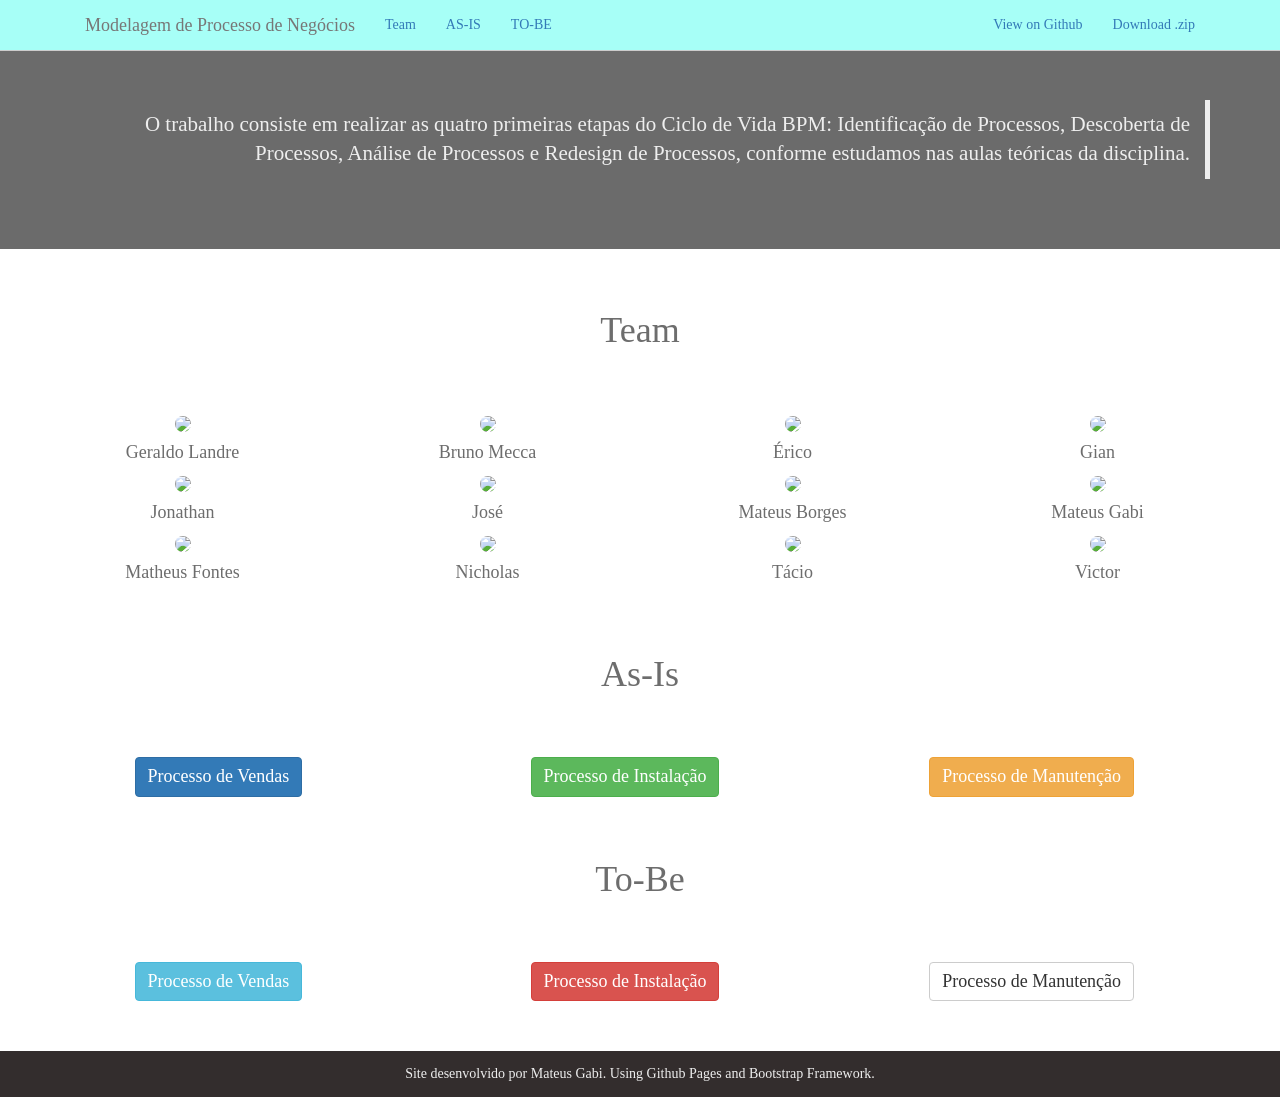
==== index.html @ 9ee2dd15 "melhorias" ====
<!DOCTYPE html>
<html lang="pt-br">

<head>

    <title></title>

    <meta charset="utf-8">
    <meta name="viewport" content="width=device-width, initial-scale=1">

    <title>Trabalho Modelagem de Processos de Negócios</title>

    <link rel="stylesheet" href="css/bootstrap.css" />
    <link rel="stylesheet" href="css/theme.css" />

    <!-- Scripts -->
    <script src="https://ajax.googleapis.com/ajax/libs/jquery/1.11.3/jquery.min.js"></script>

    <script type="text/javascript">
        $(document).ready(function(){

            $("#vendas_button").click(function(){
                $("#asis_instalacao, #asis_manutencao").hide(500);
                $("#asis_vendas").show(500);
            });
            
            $("#instalacao_button").click(function(){
                $("#asis_vendas, #asis_manutencao").hide(500);
                $("#asis_instalacao").show(500);
            });
            
            $("#manutencao_button").click(function(){
                $("#asis_instalacao, #asis_vendas").hide(500);
                $("#asis_manutencao").show(500);
            });

           

            // final da animaÃ§Ã£o
        });
    </script>



</head>


<body>

    <header>
        <div class="container">
            <div class="navbar-default">
                <!--<button class="navbar-toggle collapsed" type="button" data-toggle="collapse" data-target="#bs-navbar" aria-controls="bs-navbar"
                aria-expanded="false">
                    <span class="sr-only">Toggle navigation</span>
                    <span class="icon-bar"></span>
                    <span class="icon-bar"></span>
                    <span class="icon-bar"></span>
                </button>-->
                <a href="../Trabalho-MPN-T2/" class="navbar-brand">Modelagem de Processo de Negócios</a>
            </div>
            <nav id="bs-navbar" class="collapse navbar-collapse">
                <ul class="nav navbar-nav">
                    <li> <a href="#team">Team</a> </li>
                    <li> <a href="#as-is">AS-IS</a> </li>
                    <li> <a href="#to-be">TO-BE</a> </li>
                </ul>
                <ul class="nav navbar-nav navbar-right">
                    <li><a href="https://github.com/MateusGabi/Trabalho-MPN-T2">View on Github</a></li>
                    <li><a href="https://github.com/MateusGabi/Trabalho-MPN-T2/archive/master.zip">Download .zip</a></li>
                </ul>
            </nav>
        </div>
    </header>

    <section id="about">
        <div class="container">


            <blockquote class="blockquote-reverse">

                <p class="lead">O trabalho consiste em realizar as quatro primeiras etapas do Ciclo de Vida BPM: Identificação de Processos,
                    Descoberta de Processos, Análise de Processos e Redesign de Processos, conforme estudamos nas aulas teóricas
                    da disciplina.</p>
            </blockquote>
        </div>
    </section>

    <section id="team">
        <div class="container-fluid">
            <div class="title">
                <span class="h1">Team</span>
            </div>
        </div>

        <div class="container-fluid">
            <!-- 3 linhas de 4 pessoas-->
            <div class="col-xs-12 col-sm-12 col-md-12 col-lg-12">

                <div class="col-xs-6     col-sm-3 col-md-3 col-lg-3">
                    <div><img class="img-circle" width="140px" src="https://fbcdn-profile-a.akamaihd.net/hprofile-ak-xpt1/v/t1.0-1/p160x160/12079633_1080200388664991_8261886926444427662_n.jpg?oh=9812d4a0a5ff90c877300e2f759b4fb0&oe=57908A90&__gda__=1465700187_b03d3c81ed03769283df9d1a4af13401"
                        /></div>
                    <div>
                        <h4>Geraldo Landre</h4></div>
                </div>

                <div class="col-xs-6     col-sm-3 col-md-3 col-lg-3">
                    <div><img class="img-circle" width="140px" src="https://fbcdn-profile-a.akamaihd.net/hprofile-ak-ash2/v/t1.0-1/c1.57.478.478/s160x160/1926908_904717429556708_3246004259919497294_n.jpg?oh=d8cddc307497ee77ff0d9ba1e3fc4ab3&oe=57589C22&__gda__=1469445433_a0852fc1b36077b16990865caf887776"
                        /></div>
                    <div>
                        <h4>Bruno Mecca</h4></div>
                </div>

                <div class="col-xs-6     col-sm-3 col-md-3 col-lg-3">
                    <div><img class="img-circle" width="140px" src="https://fbcdn-profile-a.akamaihd.net/hprofile-ak-xfa1/v/t1.0-1/p160x160/1538869_749659445131461_2622896216074331118_n.jpg?oh=1d84562b1917d9622c9d867efea7519b&oe=57931134&__gda__=1469522354_02f9406e0a345e7a644b25ebecbce1a6"
                        /></div>
                    <div>
                        <h4>Érico</h4></div>
                </div>

                <div class="col-xs-6     col-sm-3 col-md-3 col-lg-3">
                    <div><img class="img-circle" width="140px" src="https://fbcdn-profile-a.akamaihd.net/hprofile-ak-xfp1/v/t1.0-1/p100x100/12894_629345200529330_6631824197973955947_n.jpg?oh=9d7a704803a913ef344d93911cda9c40&oe=5753663E&__gda__=1465208875_0c1be509cfc88988075a081bab35d55c"
                        /></div>
                    <div>
                        <h4>Gian</h4></div>
                </div>
            </div>

        </div>

        <div class="container-fluid">
            <div class="col-xs-12 col-sm-12 col-md-12 col-lg-12">

                <div class="col-xs-6     col-sm-3 col-md-3 col-lg-3">
                    <div><img class="img-circle" width="140px" src="https://fbcdn-profile-a.akamaihd.net/hprofile-ak-xpt1/v/t1.0-1/p160x160/12065565_152744541738355_5673617406515171402_n.jpg?oh=5555fa9b2f02848e3bf630fc2b54caf4&oe=57578F0B&__gda__=1464913270_f050efb958de8f3e6ea21b3920dc55a3"
                        /></div>
                    <div>
                        <h4>Jonathan</h4></div>
                </div>

                <div class="col-xs-6     col-sm-3 col-md-3 col-lg-3">
                    <div><img class="img-circle" width="140px" src="https://image.freepik.com/free-icon/male-user-shadow_318-34042.png"
                        /></div>
                    <div>
                        <h4>José</h4></div>
                </div>

                <div class="col-xs-6     col-sm-3 col-md-3 col-lg-3">
                    <div><img class="img-circle" width="140px" src="https://fbcdn-profile-a.akamaihd.net/hprofile-ak-xap1/v/t1.0-1/c0.5.100.100/p100x100/12241283_705921556175812_7690103367274274152_n.jpg?oh=bc273341f23d1f5716fa9134febc5a3a&oe=5798C738&__gda__=1465565103_37e48906897b22b2c0a275094a8bc0cd"
                        /></div>
                    <div>
                        <h4>Mateus Borges</h4></div>
                </div>

                <div class="col-xs-6     col-sm-3 col-md-3 col-lg-3">
                    <div><img class="img-circle" width="140px" src="https://fbcdn-profile-a.akamaihd.net/hprofile-ak-xpf1/v/t1.0-1/p160x160/11745626_963326463718457_5138635256237384213_n.jpg?oh=014f90905e37020178de612da3fc77d4&oe=5788BF32&__gda__=1468704468_bf19ae56c78788ab7ccd53d4a1e7ae21"
                        /></div>
                    <div>
                        <h4>Mateus Gabi</h4></div>
                </div>

            </div>
        </div>

        <div class="container-fluid">
            <div class="col-xs-12 col-sm-12 col-md-12 col-lg-12">

                <div class="col-xs-6     col-sm-3 col-md-3 col-lg-3">
                    <div><img class="img-circle" width="140px" src="https://fbcdn-profile-a.akamaihd.net/hprofile-ak-xtf1/v/t1.0-1/c0.62.160.160/p160x160/12541136_414487602070876_3487716248461611446_n.jpg?oh=1e8ecd0ecff527ad6ab33d4c9607c508&oe=574C2B21&__gda__=1465569162_10c3a0c1e692ab18a7a5ce9e290cd1f6"
                        /></div>
                    <div>
                        <h4>Matheus Fontes</h4></div>
                </div>

                <div class="col-xs-6     col-sm-3 col-md-3 col-lg-3">
                    <div><img class="img-circle" width="140px" src="https://fbcdn-profile-a.akamaihd.net/hprofile-ak-xpt1/v/t1.0-1/p100x100/11695943_919446564759252_3016458724015840053_n.jpg?oh=e211c238e63a8b17c20617bca64a50aa&oe=5756081A&__gda__=1465295975_0aadf2a28865b198ea373fe1e6d8c41b"
                        /></div>
                    <div>
                        <h4>Nicholas</h4></div>
                </div>

                <div class="col-xs-6     col-sm-3 col-md-3 col-lg-3">
                    <div><img class="img-circle" width="140px" src="https://image.freepik.com/free-icon/male-user-shadow_318-34042.png"
                        /></div>
                    <div>
                        <h4>Tácio</h4></div>
                </div>

                <div class="col-xs-6     col-sm-3 col-md-3 col-lg-3">
                    <div><img class="img-circle" width="140px" src="https://fbcdn-profile-a.akamaihd.net/hprofile-ak-xfp1/v/t1.0-1/p100x100/12507481_1023091767760761_398198479379421922_n.jpg?oh=54e8110b86ab8c91e4e483951622344a&oe=578916DA&__gda__=1469183409_4b05e699af0a251df84deffce7b3ed1e"
                        /></div>
                    <div>
                        <h4>Victor</h4></div>
                </div>

            </div>
        </div>
    </section>


    <section id="as-is">
        <div class="container-fluid">
            <div class="title">
                <span class="h1">As-Is</span>
            </div>

            <div class="row col-xs-12 col-sm-12 col-md-12 col-lg-12">

                <div class="col-xs-12 col-sm-4 col-md-4 col-lg-4">
                    <a id="vendas_button" class="btn btn-primary" href="#asis_vendas" role="button">Processo de Vendas</a>
                </div>

                <div class="col-xs-12 col-sm-4 col-md-4 col-lg-4">
                    <a id="instalacao_button" class="btn btn-success" href="#as-is_instalacao" role="button">Processo de Instalação</a>
                </div>
                <div class="col-xs-12 col-sm-4 col-md-4 col-lg-4">
                    <a id="manutencao_button" class="btn btn-warning" href="#as-is_manutencao" role="button">Processo de Manutenção</a>
                </div>

            </div>


            <div id="asis_vendas" style="display:none;" class="row">
                <img width="100%" src="img/as-is_vendas.png" />
            </div>
            
            <div id="asis_instalacao" style="display:none;" class="row">
                <img width="100%" src="img/as-is_instalacao.png" />
            </div>
            
            <div id="asis_manutencao" style="display:none;" class="row">
                <img width="100%" src="img/as-is_manutencao.png" />
            </div>
            
        </div>
    </section>



    <section id="to-be">
        <div class="container-fluid">
            <div class="title">
                <span class="h1">To-Be</span>
            </div>

            <div class="row col-xs-12 col-sm-12 col-md-12 col-lg-12">

                <div class="col-xs-4 col-sm-4 col-md-4 col-lg-4">
                    <a class="btn btn-info" href="#" role="button">Processo de Vendas</a>
                </div>

                <div class="col-xs-4 col-sm-4 col-md-4 col-lg-4">
                    <a class="btn btn-danger" href="#" role="button">Processo de Instalação</a>
                </div>
                <div class="col-xs-4 col-sm-4 col-md-4 col-lg-4">
                    <a class="btn btn-default" href="#" role="button">Processo de Manutenção</a>
                </div>

            </div>
        </div>
    </section>


    <footer>
        <div class="container-fluid">
            <div class="row">
                <span>Site desenvolvido por Mateus Gabi. Using Github Pages and Bootstrap Framework.</span>
            </div>
        </div>
    </footer>


</body>

</html>
---- css/theme.css ----
header {
    background: #A7FFF7;
    border-bottom: 1px solid #ccc;
    position: fixed;
    width: 100%;
    z-index: 2;
}
section#about {
    background: #6B6B6B;
    padding: 100px 0 50px 0;
    color: #eee;
}

section .title {
    margin-top: 5%;
    margin-bottom: 5%;
}

section a.btn {
    font-size: 18px; 
}

footer {
    background: #332D2D;
    padding: 1%;
    color: #eee;
    
    margin-top: 50px;
}
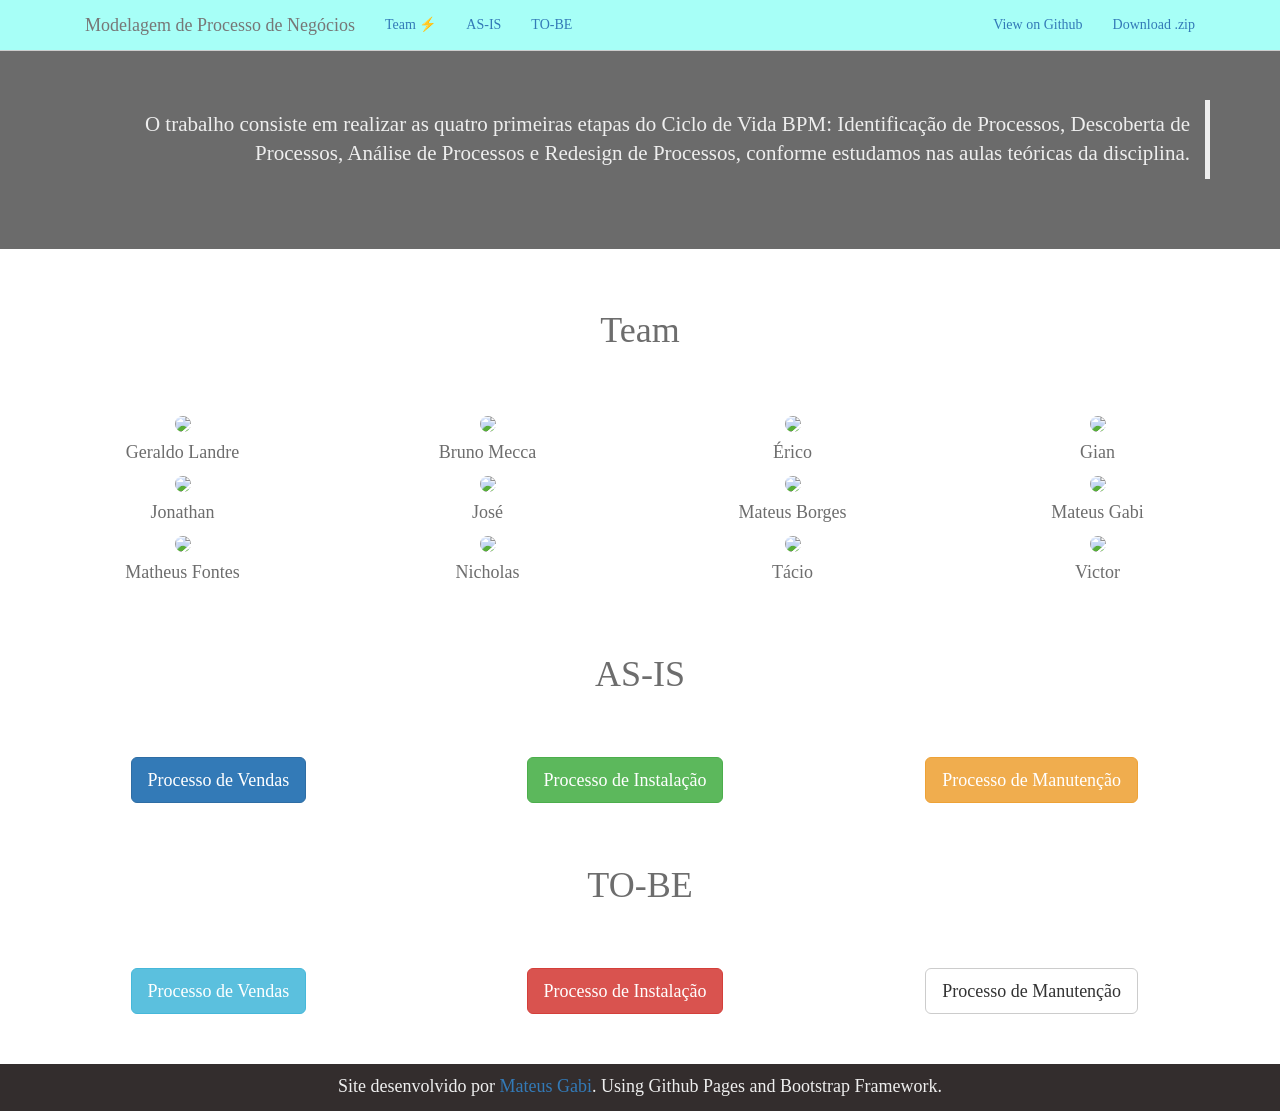
==== commit 14ebfd1d: "melhorias" ====
--- a/index.html
+++ b/index.html
@@ -3,33 +3,47 @@
 
 <head>
 
-    <title></title>
-
     <meta charset="utf-8">
     <meta name="viewport" content="width=device-width, initial-scale=1">
 
+    <meta name="author" content="Mateus Gabi">
+    <meta name="e-mail" content="mateusgabimoreira@hotmail.com">
+
     <title>Trabalho Modelagem de Processos de Negócios</title>
 
     <link rel="stylesheet" href="css/bootstrap.css" />
     <link rel="stylesheet" href="css/theme.css" />
+    <link rel="icon" type="image/x-icon" href="https://assets-cdn.github.com/favicon.ico" />
 
     <!-- Scripts -->
     <script src="https://ajax.googleapis.com/ajax/libs/jquery/1.11.3/jquery.min.js"></script>
 
     <script type="text/javascript">
+        // <![CDATA[
+            $(document).ready(function() {function filterPath(string) {return string .replace(/^\//,'') .replace(/(index|default).[a-zA-Z]{3,4}$/,'') .replace(/\/$/,''); } $('a[href*=#]').each(function() {if ( filterPath(location.pathname) == filterPath(this.pathname) && location.hostname == this.hostname && this.hash.replace(/#/,'') ) {var $targetId = $(this.hash), $targetAnchor = $('[name=' + this.hash.slice(1) +']'); var $target = $targetId.length ? $targetId : $targetAnchor.length ? $targetAnchor : false; if ($target) {var targetOffset = $target.offset().top; $(this).click(function() {$('html, body').animate({scrollTop: targetOffset}, 300); return false; }); } } }); }); // ]]>
+    </script>
+
+
+    <script type="text/javascript">
         $(document).ready(function(){
 
             $("#vendas_button").click(function(){
+                $("#vendas_button").addClass("active");
+                $("#asis_instalacao, #asis_manutencao").removeClass("active"); 
                 $("#asis_instalacao, #asis_manutencao").hide(500);
                 $("#asis_vendas").show(500);
             });
             
             $("#instalacao_button").click(function(){
+                $("#instalacao_button").addClass("active");
+                $("#asis_vendas, #asis_manutencao").removeClass("active"); 
                 $("#asis_vendas, #asis_manutencao").hide(500);
                 $("#asis_instalacao").show(500);
             });
             
             $("#manutencao_button").click(function(){
+                $("#manutencao_button").addClass("active");
+                $("#asis_instalacao, #asis_vendas").removeClass("active"); 
                 $("#asis_instalacao, #asis_vendas").hide(500);
                 $("#asis_manutencao").show(500);
             });
@@ -61,7 +75,7 @@
             </div>
             <nav id="bs-navbar" class="collapse navbar-collapse">
                 <ul class="nav navbar-nav">
-                    <li> <a href="#team">Team</a> </li>
+                    <li> <a href="#team">Team ⚡</a> </li>
                     <li> <a href="#as-is">AS-IS</a> </li>
                     <li> <a href="#to-be">TO-BE</a> </li>
                 </ul>
@@ -156,7 +170,8 @@
                     <div><img class="img-circle" width="140px" src="https://fbcdn-profile-a.akamaihd.net/hprofile-ak-xpf1/v/t1.0-1/p160x160/11745626_963326463718457_5138635256237384213_n.jpg?oh=014f90905e37020178de612da3fc77d4&oe=5788BF32&__gda__=1468704468_bf19ae56c78788ab7ccd53d4a1e7ae21"
                         /></div>
                     <div>
-                        <h4>Mateus Gabi</h4></div>
+                        <h4>Mateus Gabi</h4>
+                    </div>
                 </div>
 
             </div>
@@ -201,20 +216,20 @@
     <section id="as-is">
         <div class="container-fluid">
             <div class="title">
-                <span class="h1">As-Is</span>
+                <span class="h1">AS-IS</span>
             </div>
 
             <div class="row col-xs-12 col-sm-12 col-md-12 col-lg-12">
 
                 <div class="col-xs-12 col-sm-4 col-md-4 col-lg-4">
-                    <a id="vendas_button" class="btn btn-primary" href="#asis_vendas" role="button">Processo de Vendas</a>
+                    <a id="vendas_button" class="btn btn-primary btn-lg" href="#footer" role="button">Processo de Vendas</a>
                 </div>
 
                 <div class="col-xs-12 col-sm-4 col-md-4 col-lg-4">
-                    <a id="instalacao_button" class="btn btn-success" href="#as-is_instalacao" role="button">Processo de Instalação</a>
+                    <a id="instalacao_button" class="btn btn-success btn-lg" href="#footer" role="button">Processo de Instalação</a>
                 </div>
                 <div class="col-xs-12 col-sm-4 col-md-4 col-lg-4">
-                    <a id="manutencao_button" class="btn btn-warning" href="#as-is_manutencao" role="button">Processo de Manutenção</a>
+                    <a id="manutencao_button" class="btn btn-warning btn-lg" href="#footer" role="button">Processo de Manutenção</a>
                 </div>
 
             </div>
@@ -223,15 +238,15 @@
             <div id="asis_vendas" style="display:none;" class="row">
                 <img width="100%" src="img/as-is_vendas.png" />
             </div>
-            
+
             <div id="asis_instalacao" style="display:none;" class="row">
                 <img width="100%" src="img/as-is_instalacao.png" />
             </div>
-            
+
             <div id="asis_manutencao" style="display:none;" class="row">
                 <img width="100%" src="img/as-is_manutencao.png" />
             </div>
-            
+
         </div>
     </section>
 
@@ -240,31 +255,31 @@
     <section id="to-be">
         <div class="container-fluid">
             <div class="title">
-                <span class="h1">To-Be</span>
+                <span class="h1">TO-BE</span>
             </div>
 
             <div class="row col-xs-12 col-sm-12 col-md-12 col-lg-12">
 
                 <div class="col-xs-4 col-sm-4 col-md-4 col-lg-4">
-                    <a class="btn btn-info" href="#" role="button">Processo de Vendas</a>
+                    <a class="btn btn-info btn-lg" href="#" role="button">Processo de Vendas</a>
                 </div>
 
                 <div class="col-xs-4 col-sm-4 col-md-4 col-lg-4">
-                    <a class="btn btn-danger" href="#" role="button">Processo de Instalação</a>
+                    <a class="btn btn-danger btn-lg" href="#" role="button">Processo de Instalação</a>
                 </div>
                 <div class="col-xs-4 col-sm-4 col-md-4 col-lg-4">
-                    <a class="btn btn-default" href="#" role="button">Processo de Manutenção</a>
-                </div>
-
-            </div>
-        </div>
-    </section>
-
-
-    <footer>
+                    <a class="btn btn-default btn-lg" href="#" role="button">Processo de Manutenção</a>
+                </div>
+
+            </div>
+        </div>
+    </section>
+
+
+    <footer id="footer">
         <div class="container-fluid">
             <div class="row">
-                <span>Site desenvolvido por Mateus Gabi. Using Github Pages and Bootstrap Framework.</span>
+                <span class="h4">Site desenvolvido por <a href="http://mateusgabi.tk" target="_blank">Mateus Gabi</a>. Using Github Pages and Bootstrap Framework.</span>
             </div>
         </div>
     </footer>
--- a/css/theme.css
+++ b/css/theme.css
@@ -16,10 +16,6 @@
     margin-bottom: 5%;
 }
 
-section a.btn {
-    font-size: 18px; 
-}
-
 footer {
     background: #332D2D;
     padding: 1%;
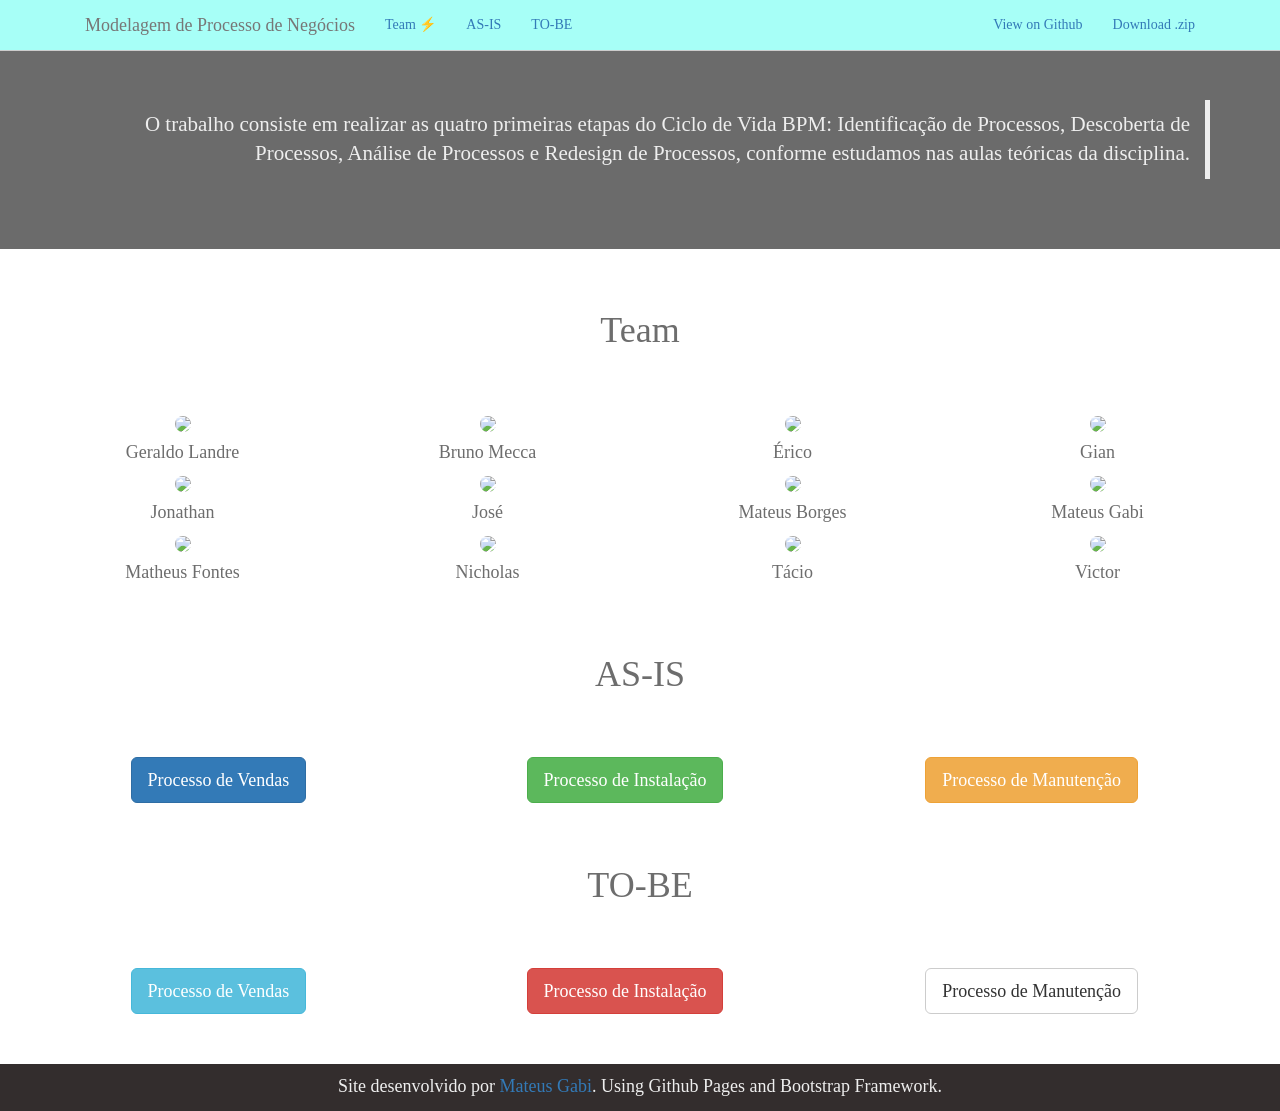
==== commit 3d2f7e83: "Pacotes Bizagi Inserido" ====
--- a/index.html
+++ b/index.html
@@ -112,7 +112,7 @@
             <div class="col-xs-12 col-sm-12 col-md-12 col-lg-12">
 
                 <div class="col-xs-6     col-sm-3 col-md-3 col-lg-3">
-                    <div><img class="img-circle" width="140px" src="https://fbcdn-profile-a.akamaihd.net/hprofile-ak-xpt1/v/t1.0-1/p160x160/12079633_1080200388664991_8261886926444427662_n.jpg?oh=9812d4a0a5ff90c877300e2f759b4fb0&oe=57908A90&__gda__=1465700187_b03d3c81ed03769283df9d1a4af13401"
+                    <div><img class="img-circle" width="140px" src="https://avatars3.githubusercontent.com/u/9202198?v=3&s=192"
                         /></div>
                     <div>
                         <h4>Geraldo Landre</h4></div>
@@ -222,29 +222,32 @@
             <div class="row col-xs-12 col-sm-12 col-md-12 col-lg-12">
 
                 <div class="col-xs-12 col-sm-4 col-md-4 col-lg-4">
-                    <a id="vendas_button" class="btn btn-primary btn-lg" href="#footer" role="button">Processo de Vendas</a>
+                    <a id="vendas_button" class="btn btn-primary btn-lg" href="#as-is" role="button">Processo de Vendas</a>
                 </div>
 
                 <div class="col-xs-12 col-sm-4 col-md-4 col-lg-4">
-                    <a id="instalacao_button" class="btn btn-success btn-lg" href="#footer" role="button">Processo de Instalação</a>
+                    <a id="instalacao_button" class="btn btn-success btn-lg" href="#as-is" role="button">Processo de Instalação</a>
                 </div>
                 <div class="col-xs-12 col-sm-4 col-md-4 col-lg-4">
-                    <a id="manutencao_button" class="btn btn-warning btn-lg" href="#footer" role="button">Processo de Manutenção</a>
+                    <a id="manutencao_button" class="btn btn-warning btn-lg" href="#as-is" role="button">Processo de Manutenção</a>
                 </div>
 
             </div>
 
 
             <div id="asis_vendas" style="display:none;" class="row">
-                <img width="100%" src="img/as-is_vendas.png" />
+                <!--<img width="100%" src="img/as-is_vendas.png" />-->
+                <iframe src="as-is/vendas/" border="0" width="100%" height="700px"></iframe>
             </div>
 
             <div id="asis_instalacao" style="display:none;" class="row">
-                <img width="100%" src="img/as-is_instalacao.png" />
+                <!--<img width="100%" src="img/as-is_instalacao.png" />-->
+                <iframe src="as-is/instalacao/" border="0" width="100%" height="700px"></iframe>
             </div>
 
             <div id="asis_manutencao" style="display:none;" class="row">
-                <img width="100%" src="img/as-is_manutencao.png" />
+                <!--<img width="100%" src="img/as-is_manutencao.png" />-->
+                <iframe src="as-is/manutencao/" border="0" width="100%" height="700px"></iframe>
             </div>
 
         </div>
--- a/css/theme.css
+++ b/css/theme.css
@@ -16,6 +16,20 @@
     margin-bottom: 5%;
 }
 
+section#team img:hover {
+    zoom: 1.1;
+    border: 3px solid;
+    cursor: pointer;
+    -webkit-transition: ease 2s 3s 3s;
+    -moz-transition: ease 2s 3s 3s;
+    transition: ease 2s 3s 3s;
+    opacity: 1;
+}
+
+section#team img {
+    opacity: 0.9;
+}
+
 footer {
     background: #332D2D;
     padding: 1%;
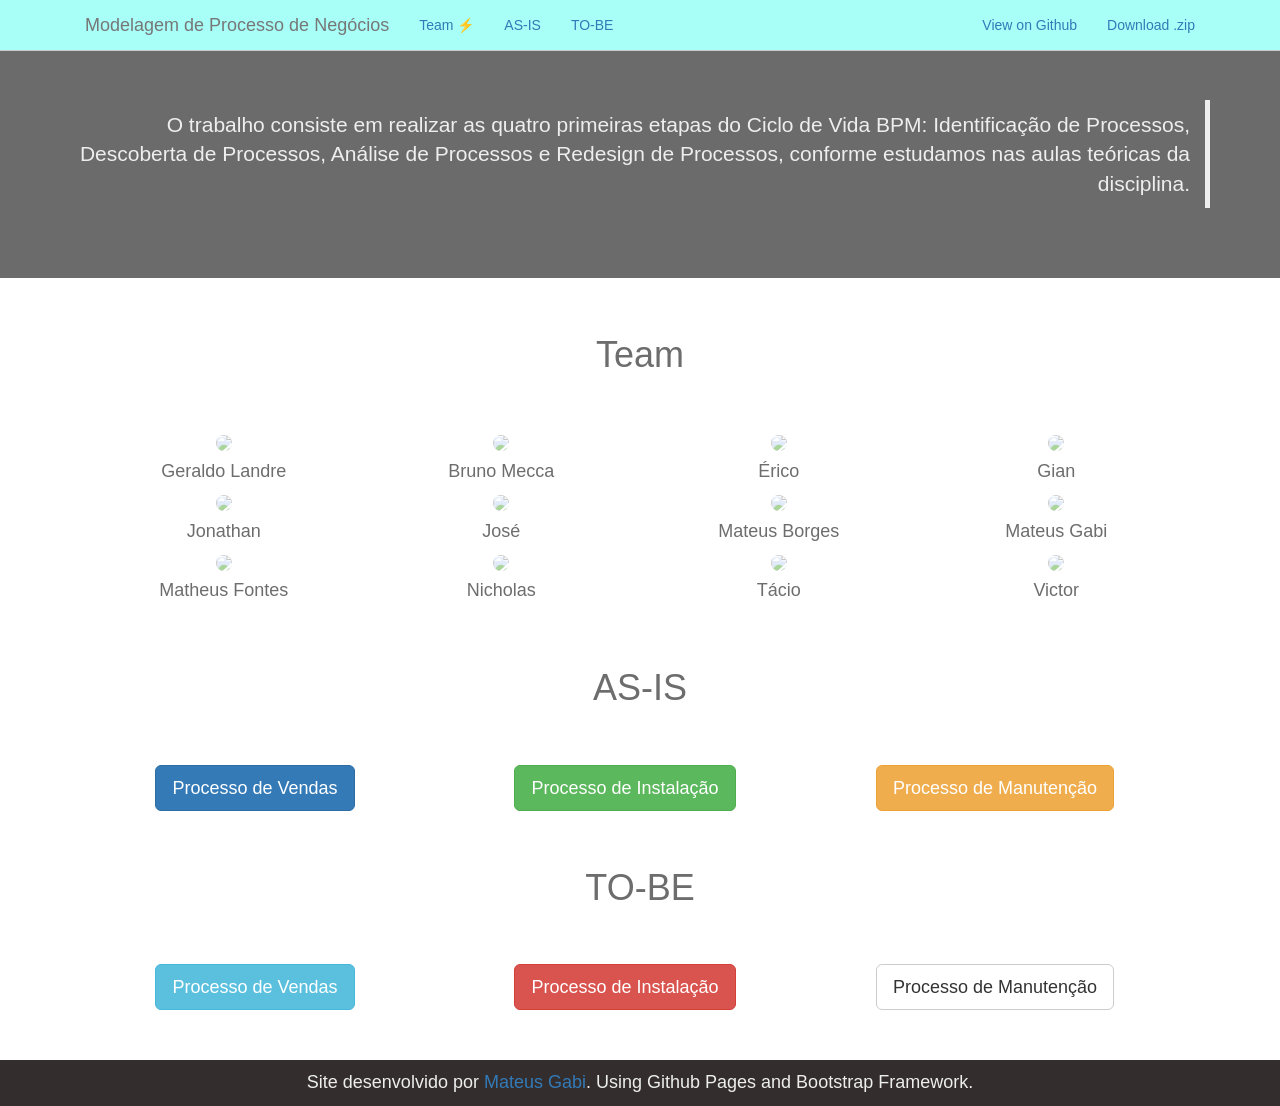
==== commit be653dc1: "Melhorias em metatags e nas imagens do team" ====
--- a/index.html
+++ b/index.html
@@ -1,18 +1,32 @@
 <!DOCTYPE html>
-<html lang="pt-br">
+<html lang="pt-br" prefix="og: http://ogp.me/ns#">
+
+<!-- The Open Graph Protocol: http://ogp.me/ -->
 
 <head>
 
     <meta charset="utf-8">
     <meta name="viewport" content="width=device-width, initial-scale=1">
-
+    <meta http-equiv="X-UA-Compatible" content="IE=edge">    
+    
+    <title>Trabalho Modelagem de Processos de Negócios - Grupo 3</title>
+
+    <!-- metatags: http://www.w3schools.com/tags/tag_meta.asp -->
     <meta name="author" content="Mateus Gabi">
     <meta name="e-mail" content="mateusgabimoreira@hotmail.com">
-
-    <title>Trabalho Modelagem de Processos de Negócios</title>
+    <meta name="description" content="O trabalho consiste em realizar as quatro primeiras etapas do Ciclo de Vida BPM: Identificação de Processos, Descoberta de Processos, Análise de Processos e Redesign de Processos, conforme estudamos nas aulas teóricas da disciplina.">
+    <meta name="keywords" content="Engenharia de Software, UFMS, Universidade Federal do Mato Grosso do Sul, Modelagem de Processo de Negócios, BPMN, Grupo 3">
+
+    <!-- Open Graph Protocol -->
+    <meta property="og:site_name" content="Trabalho Modelagem de Processos de Negócios" />
+    <meta property="og:title" content="Trabalho Modelagem de Processos de Negócios - Grupo 3" />
+    <meta property="og:url" content="http://mateusgabi.github.io/Trabalho-MPN-T2/" />
+    <meta property="og:description" content="O trabalho consiste em realizar as quatro primeiras etapas do Ciclo de Vida BPM: Identificação de Processos, Descoberta de Processos, Análise de Processos e Redesign de Processos, conforme estudamos nas aulas teóricas da disciplina."
+    />
 
     <link rel="stylesheet" href="css/bootstrap.css" />
     <link rel="stylesheet" href="css/theme.css" />
+    <link href='https://fonts.googleapis.com/css?family=Slabo+27px' rel='stylesheet' type='text/css'>
     <link rel="icon" type="image/x-icon" href="https://assets-cdn.github.com/favicon.ico" />
 
     <!-- Scripts -->
@@ -101,13 +115,13 @@
     </section>
 
     <section id="team">
-        <div class="container-fluid">
+        <div class="container">
             <div class="title">
                 <span class="h1">Team</span>
             </div>
         </div>
 
-        <div class="container-fluid">
+        <div class="container">
             <!-- 3 linhas de 4 pessoas-->
             <div class="col-xs-12 col-sm-12 col-md-12 col-lg-12">
 
@@ -142,7 +156,7 @@
 
         </div>
 
-        <div class="container-fluid">
+        <div class="container">
             <div class="col-xs-12 col-sm-12 col-md-12 col-lg-12">
 
                 <div class="col-xs-6     col-sm-3 col-md-3 col-lg-3">
@@ -167,7 +181,7 @@
                 </div>
 
                 <div class="col-xs-6     col-sm-3 col-md-3 col-lg-3">
-                    <div><img class="img-circle" width="140px" src="https://fbcdn-profile-a.akamaihd.net/hprofile-ak-xpf1/v/t1.0-1/p160x160/11745626_963326463718457_5138635256237384213_n.jpg?oh=014f90905e37020178de612da3fc77d4&oe=5788BF32&__gda__=1468704468_bf19ae56c78788ab7ccd53d4a1e7ae21"
+                    <div><img class="img-circle" width="140px" src="https://avatars2.githubusercontent.com/u/14940643?v=3&s=460"
                         /></div>
                     <div>
                         <h4>Mateus Gabi</h4>
@@ -177,7 +191,7 @@
             </div>
         </div>
 
-        <div class="container-fluid">
+        <div class="container">
             <div class="col-xs-12 col-sm-12 col-md-12 col-lg-12">
 
                 <div class="col-xs-6     col-sm-3 col-md-3 col-lg-3">
@@ -214,7 +228,7 @@
 
 
     <section id="as-is">
-        <div class="container-fluid">
+        <div class="container">
             <div class="title">
                 <span class="h1">AS-IS</span>
             </div>
@@ -256,7 +270,7 @@
 
 
     <section id="to-be">
-        <div class="container-fluid">
+        <div class="container">
             <div class="title">
                 <span class="h1">TO-BE</span>
             </div>
@@ -280,7 +294,7 @@
 
 
     <footer id="footer">
-        <div class="container-fluid">
+        <div class="container">
             <div class="row">
                 <span class="h4">Site desenvolvido por <a href="http://mateusgabi.tk" target="_blank">Mateus Gabi</a>. Using Github Pages and Bootstrap Framework.</span>
             </div>
--- a/css/theme.css
+++ b/css/theme.css
@@ -17,8 +17,8 @@
 }
 
 section#team img:hover {
-    zoom: 1.1;
-    border: 3px solid;
+    /*zoom: 1.1;*/
+    border: 2px solid;
     cursor: pointer;
     -webkit-transition: ease 2s 3s 3s;
     -moz-transition: ease 2s 3s 3s;
@@ -27,7 +27,7 @@
 }
 
 section#team img {
-    opacity: 0.9;
+    opacity: 0.5;
 }
 
 footer {
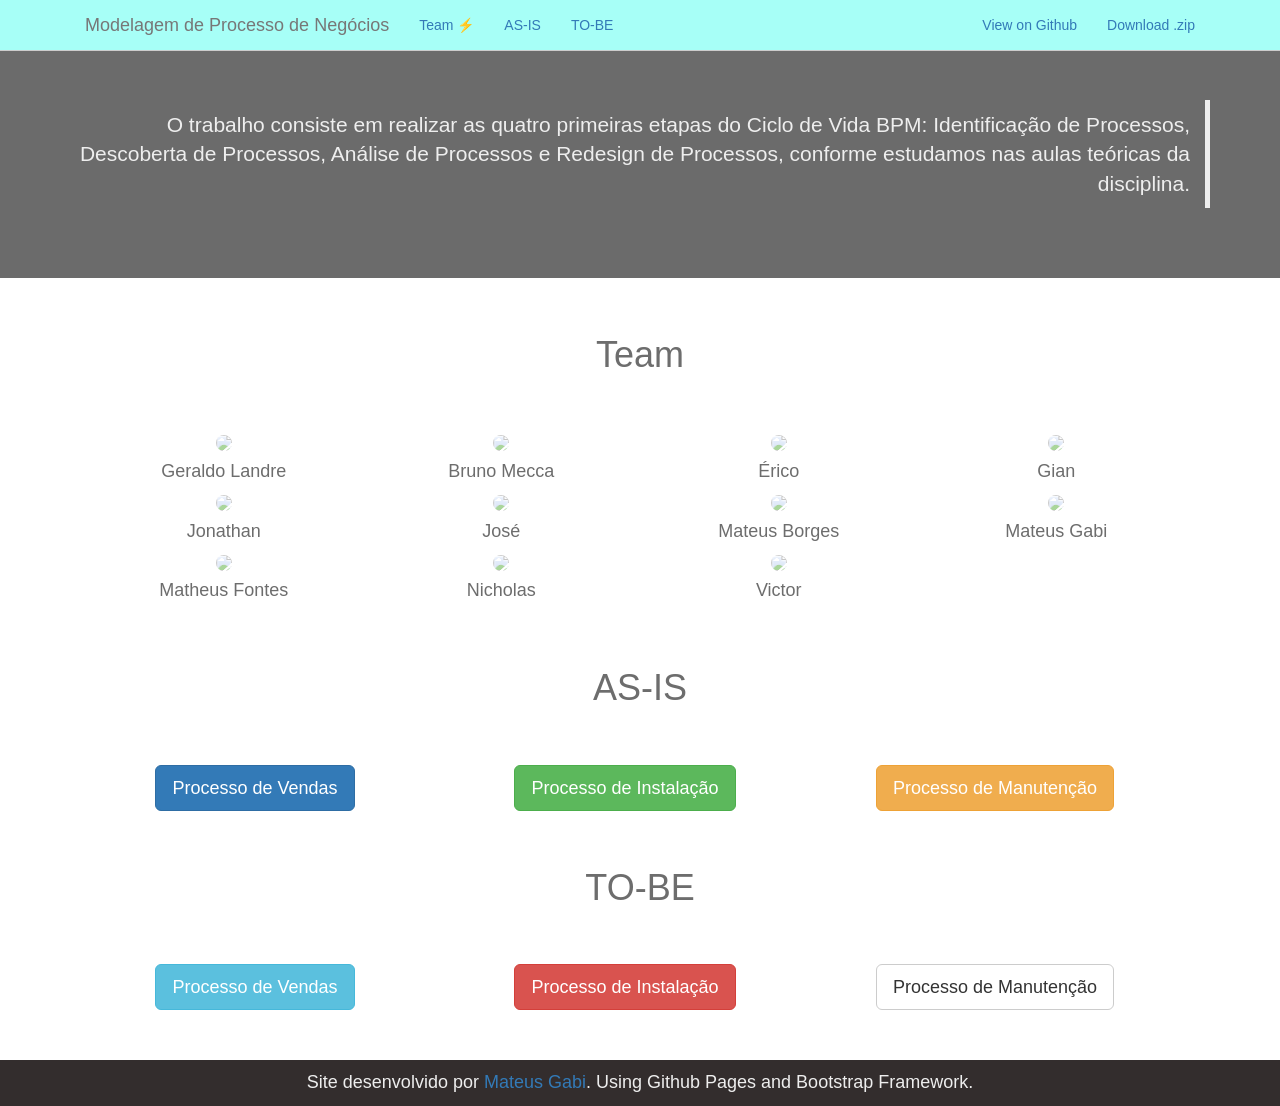
==== commit 8a144764: "Melhorias em Telas menores" ====
--- a/index.html
+++ b/index.html
@@ -209,13 +209,6 @@
                 </div>
 
                 <div class="col-xs-6     col-sm-3 col-md-3 col-lg-3">
-                    <div><img class="img-circle" width="140px" src="https://image.freepik.com/free-icon/male-user-shadow_318-34042.png"
-                        /></div>
-                    <div>
-                        <h4>Tácio</h4></div>
-                </div>
-
-                <div class="col-xs-6     col-sm-3 col-md-3 col-lg-3">
                     <div><img class="img-circle" width="140px" src="https://fbcdn-profile-a.akamaihd.net/hprofile-ak-xfp1/v/t1.0-1/p100x100/12507481_1023091767760761_398198479379421922_n.jpg?oh=54e8110b86ab8c91e4e483951622344a&oe=578916DA&__gda__=1469183409_4b05e699af0a251df84deffce7b3ed1e"
                         /></div>
                     <div>
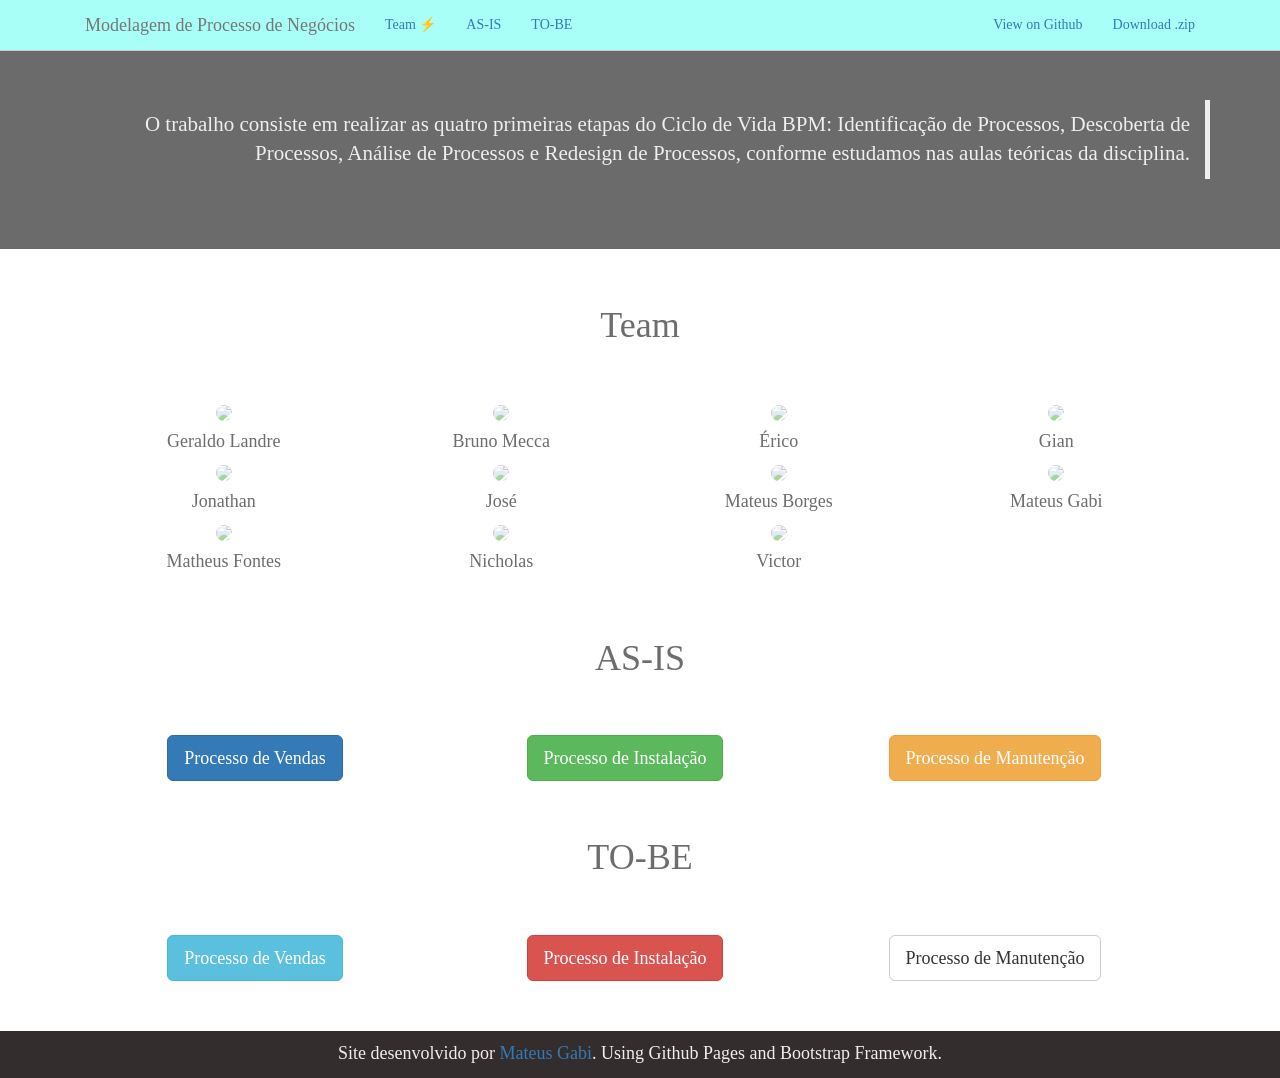
==== commit 1b567ede: "Processos vendas e manutenção TO-BE" ====
--- a/index.html
+++ b/index.html
@@ -7,8 +7,8 @@
 
     <meta charset="utf-8">
     <meta name="viewport" content="width=device-width, initial-scale=1">
-    <meta http-equiv="X-UA-Compatible" content="IE=edge">    
-    
+    <meta http-equiv="X-UA-Compatible" content="IE=edge">
+
     <title>Trabalho Modelagem de Processos de Negócios - Grupo 3</title>
 
     <!-- metatags: http://www.w3schools.com/tags/tag_meta.asp -->
@@ -44,22 +44,48 @@
             $("#vendas_button").click(function(){
                 $("#vendas_button").addClass("active");
                 $("#asis_instalacao, #asis_manutencao").removeClass("active"); 
-                $("#asis_instalacao, #asis_manutencao").hide(500);
-                $("#asis_vendas").show(500);
+                $("#asis_instalacao, #asis_manutencao").hide();
+                $("#asis_vendas").show();
             });
             
             $("#instalacao_button").click(function(){
                 $("#instalacao_button").addClass("active");
                 $("#asis_vendas, #asis_manutencao").removeClass("active"); 
-                $("#asis_vendas, #asis_manutencao").hide(500);
-                $("#asis_instalacao").show(500);
+                $("#asis_vendas, #asis_manutencao").hide();
+                $("#asis_instalacao").show();
             });
             
             $("#manutencao_button").click(function(){
                 $("#manutencao_button").addClass("active");
                 $("#asis_instalacao, #asis_vendas").removeClass("active"); 
-                $("#asis_instalacao, #asis_vendas").hide(500);
-                $("#asis_manutencao").show(500);
+                $("#asis_instalacao, #asis_vendas").hide();
+                $("#asis_manutencao").show();
+            });
+            
+            
+            
+            //------------------------------
+
+           
+            $("#vendas_button_2").click(function(){
+                $("#vendas_button").addClass("active");
+                $("#tobe_instalacao, #tobe_manutencao").removeClass("active"); 
+                $("#tobe_instalacao, #tobe_manutencao").hide();
+                $("#tobe_vendas").show();
+            });
+            
+            $("#instalacao_button_2").click(function(){
+                $("#instalacao_button").addClass("active");
+                $("#tobe_vendas, #tobe_manutencao").removeClass("active"); 
+                $("#tobe_vendas, #tobe_manutencao").hide();
+                $("#tobe_instalacao").show();
+            });
+            
+            $("#manutencao_button_2").click(function(){
+                $("#manutencao_button").addClass("active");
+                $("#tobe_instalacao, #tobe_vendas").removeClass("active"); 
+                $("#tobe_instalacao, #tobe_vendas").hide();
+                $("#tobe_manutencao").show();
             });
 
            
@@ -78,13 +104,13 @@
     <header>
         <div class="container">
             <div class="navbar-default">
-                <!--<button class="navbar-toggle collapsed" type="button" data-toggle="collapse" data-target="#bs-navbar" aria-controls="bs-navbar"
+                <button class="navbar-toggle collapsed" type="button" data-toggle="collapse" data-target="#bs-navbar" aria-controls="bs-navbar"
                 aria-expanded="false">
                     <span class="sr-only">Toggle navigation</span>
                     <span class="icon-bar"></span>
                     <span class="icon-bar"></span>
                     <span class="icon-bar"></span>
-                </button>-->
+                </button>
                 <a href="../Trabalho-MPN-T2/" class="navbar-brand">Modelagem de Processo de Negócios</a>
             </div>
             <nav id="bs-navbar" class="collapse navbar-collapse">
@@ -270,18 +296,33 @@
 
             <div class="row col-xs-12 col-sm-12 col-md-12 col-lg-12">
 
-                <div class="col-xs-4 col-sm-4 col-md-4 col-lg-4">
-                    <a class="btn btn-info btn-lg" href="#" role="button">Processo de Vendas</a>
-                </div>
-
-                <div class="col-xs-4 col-sm-4 col-md-4 col-lg-4">
-                    <a class="btn btn-danger btn-lg" href="#" role="button">Processo de Instalação</a>
-                </div>
-                <div class="col-xs-4 col-sm-4 col-md-4 col-lg-4">
-                    <a class="btn btn-default btn-lg" href="#" role="button">Processo de Manutenção</a>
-                </div>
-
-            </div>
+                <div class="col-xs-12 col-sm-4 col-md-4 col-lg-4">
+                    <a id="vendas_button_2" class="btn btn-info btn-lg" href="#to-be" role="button">Processo de Vendas</a>
+                </div>
+
+                <div class="col-xs-12 col-sm-4 col-md-4 col-lg-4">
+                    <a id="instalacao_button_2" class="btn btn-danger btn-lg" href="#to-be" role="button">Processo de Instalação</a>
+                </div>
+                <div class="col-xs-12 col-sm-4 col-md-4 col-lg-4">
+                    <a id="manutencao_button_2" class="btn btn-default btn-lg" href="#to-be" role="button">Processo de Manutenção</a>
+                </div>
+            </div>
+
+            <div id="tobe_vendas" style="display:none;" class="row">
+                <!--<img width="100%" src="img/as-is_vendas.png" />-->
+                <iframe src="to-be/vendas/" border="0" width="100%" height="700px"></iframe>
+            </div>
+
+            <div id="tobe_instalacao" style="display:none;" class="row">
+                <!--<img width="100%" src="img/as-is_instalacao.png" />-->
+                <iframe src="to-be/instalacao/" border="0" width="100%" height="700px"></iframe>
+            </div>
+
+            <div id="tobe_manutencao" style="display:none;" class="row">
+                <!--<img width="100%" src="img/as-is_manutencao.png" />-->
+                <iframe src="to-be/manutencao/" border="0" width="100%" height="700px"></iframe>
+            </div>
+
         </div>
     </section>
 
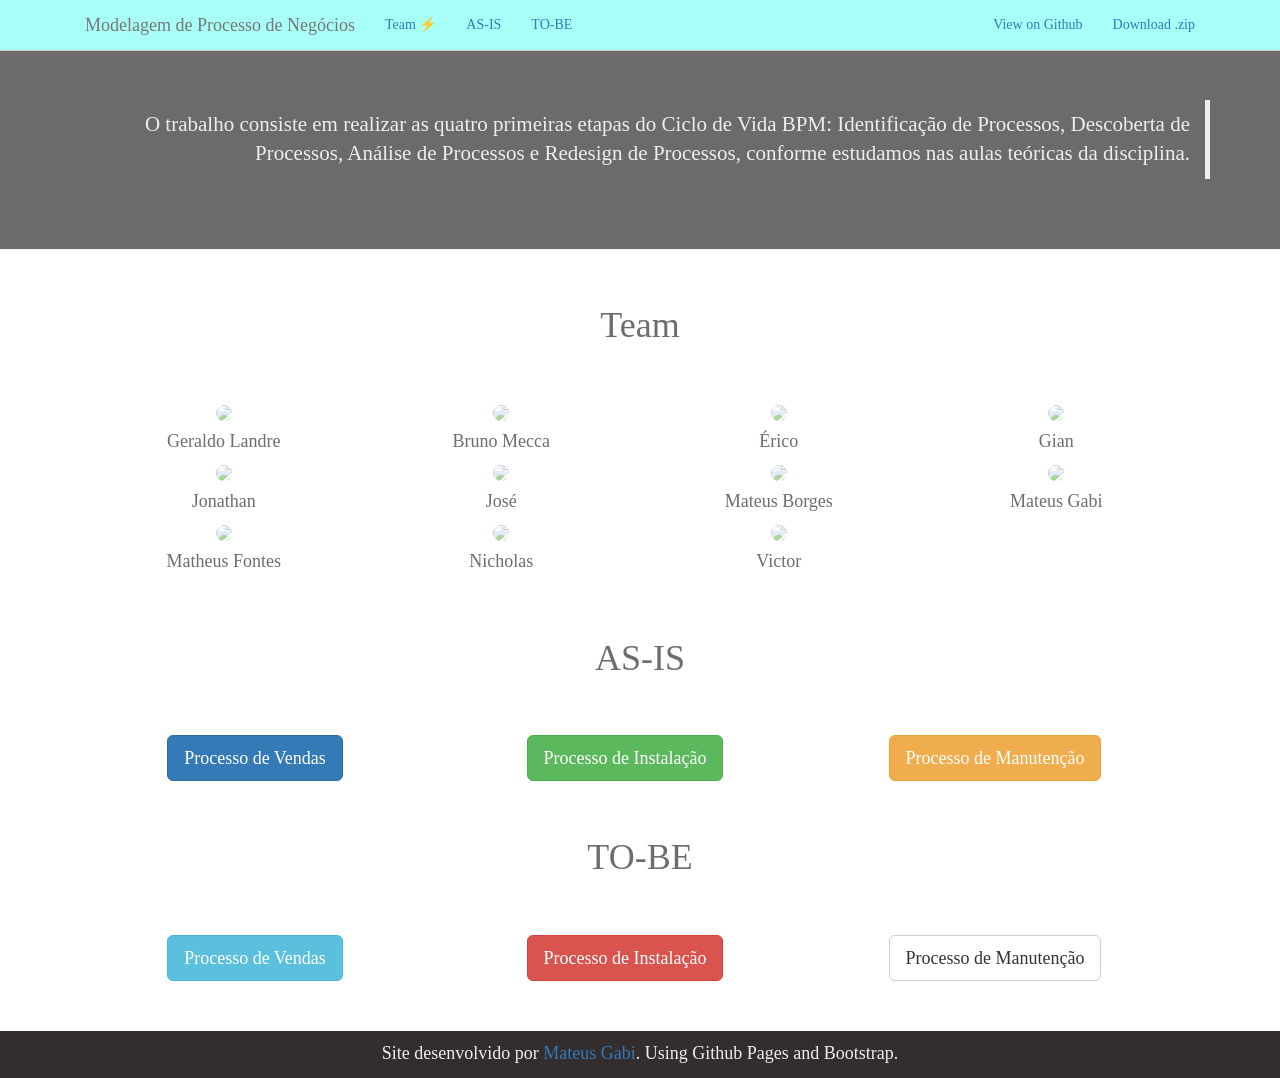
==== commit 5924e38b: "melhorias" ====
--- a/index.html
+++ b/index.html
@@ -37,7 +37,7 @@
             $(document).ready(function() {function filterPath(string) {return string .replace(/^\//,'') .replace(/(index|default).[a-zA-Z]{3,4}$/,'') .replace(/\/$/,''); } $('a[href*=#]').each(function() {if ( filterPath(location.pathname) == filterPath(this.pathname) && location.hostname == this.hostname && this.hash.replace(/#/,'') ) {var $targetId = $(this.hash), $targetAnchor = $('[name=' + this.hash.slice(1) +']'); var $target = $targetId.length ? $targetId : $targetAnchor.length ? $targetAnchor : false; if ($target) {var targetOffset = $target.offset().top; $(this).click(function() {$('html, body').animate({scrollTop: targetOffset}, 300); return false; }); } } }); }); // ]]>
     </script>
 
-
+<!--
     <script type="text/javascript">
         $(document).ready(function(){
 
@@ -92,7 +92,7 @@
 
             // final da animaÃ§Ã£o
         });
-    </script>
+    </script>-->
 
 
 
@@ -255,14 +255,14 @@
             <div class="row col-xs-12 col-sm-12 col-md-12 col-lg-12">
 
                 <div class="col-xs-12 col-sm-4 col-md-4 col-lg-4">
-                    <a id="vendas_button" class="btn btn-primary btn-lg" href="#as-is" role="button">Processo de Vendas</a>
-                </div>
-
-                <div class="col-xs-12 col-sm-4 col-md-4 col-lg-4">
-                    <a id="instalacao_button" class="btn btn-success btn-lg" href="#as-is" role="button">Processo de Instalação</a>
-                </div>
-                <div class="col-xs-12 col-sm-4 col-md-4 col-lg-4">
-                    <a id="manutencao_button" class="btn btn-warning btn-lg" href="#as-is" role="button">Processo de Manutenção</a>
+                    <a id="vendas_button" class="btn btn-primary btn-lg" target="_blank" href="./as-is/vendas/" role="button">Processo de Vendas</a>
+                </div>
+
+                <div class="col-xs-12 col-sm-4 col-md-4 col-lg-4">
+                    <a id="instalacao_button" class="btn btn-success btn-lg" target="_blank" href="./as-is/instalacao/" role="button">Processo de Instalação</a>
+                </div>
+                <div class="col-xs-12 col-sm-4 col-md-4 col-lg-4">
+                    <a id="manutencao_button" class="btn btn-warning btn-lg" target="_blank" href="./as-is/manutencao/" role="button">Processo de Manutenção</a>
                 </div>
 
             </div>
@@ -297,14 +297,14 @@
             <div class="row col-xs-12 col-sm-12 col-md-12 col-lg-12">
 
                 <div class="col-xs-12 col-sm-4 col-md-4 col-lg-4">
-                    <a id="vendas_button_2" class="btn btn-info btn-lg" href="#to-be" role="button">Processo de Vendas</a>
-                </div>
-
-                <div class="col-xs-12 col-sm-4 col-md-4 col-lg-4">
-                    <a id="instalacao_button_2" class="btn btn-danger btn-lg" href="#to-be" role="button">Processo de Instalação</a>
-                </div>
-                <div class="col-xs-12 col-sm-4 col-md-4 col-lg-4">
-                    <a id="manutencao_button_2" class="btn btn-default btn-lg" href="#to-be" role="button">Processo de Manutenção</a>
+                    <a id="vendas_button_2" class="btn btn-info btn-lg" target="_blank" href="./to-be/vendas/" role="button">Processo de Vendas</a>
+                </div>
+
+                <div class="col-xs-12 col-sm-4 col-md-4 col-lg-4">
+                    <a id="instalacao_button_2" class="btn btn-danger btn-lg" target="_blank" href="./to-be/instalacao/" role="button">Processo de Instalação</a>
+                </div>
+                <div class="col-xs-12 col-sm-4 col-md-4 col-lg-4">
+                    <a id="manutencao_button_2" class="btn btn-default btn-lg"target="_blank" href="./to-be/manutencao/" role="button">Processo de Manutenção</a>
                 </div>
             </div>
 
@@ -324,13 +324,14 @@
             </div>
 
         </div>
+
     </section>
 
 
     <footer id="footer">
         <div class="container">
             <div class="row">
-                <span class="h4">Site desenvolvido por <a href="http://mateusgabi.tk" target="_blank">Mateus Gabi</a>. Using Github Pages and Bootstrap Framework.</span>
+                <span class="h4">Site desenvolvido por <a href="http://mateusgabi.tk" target="_blank">Mateus Gabi</a>. Using Github Pages and Bootstrap.</span>
             </div>
         </div>
     </footer>
